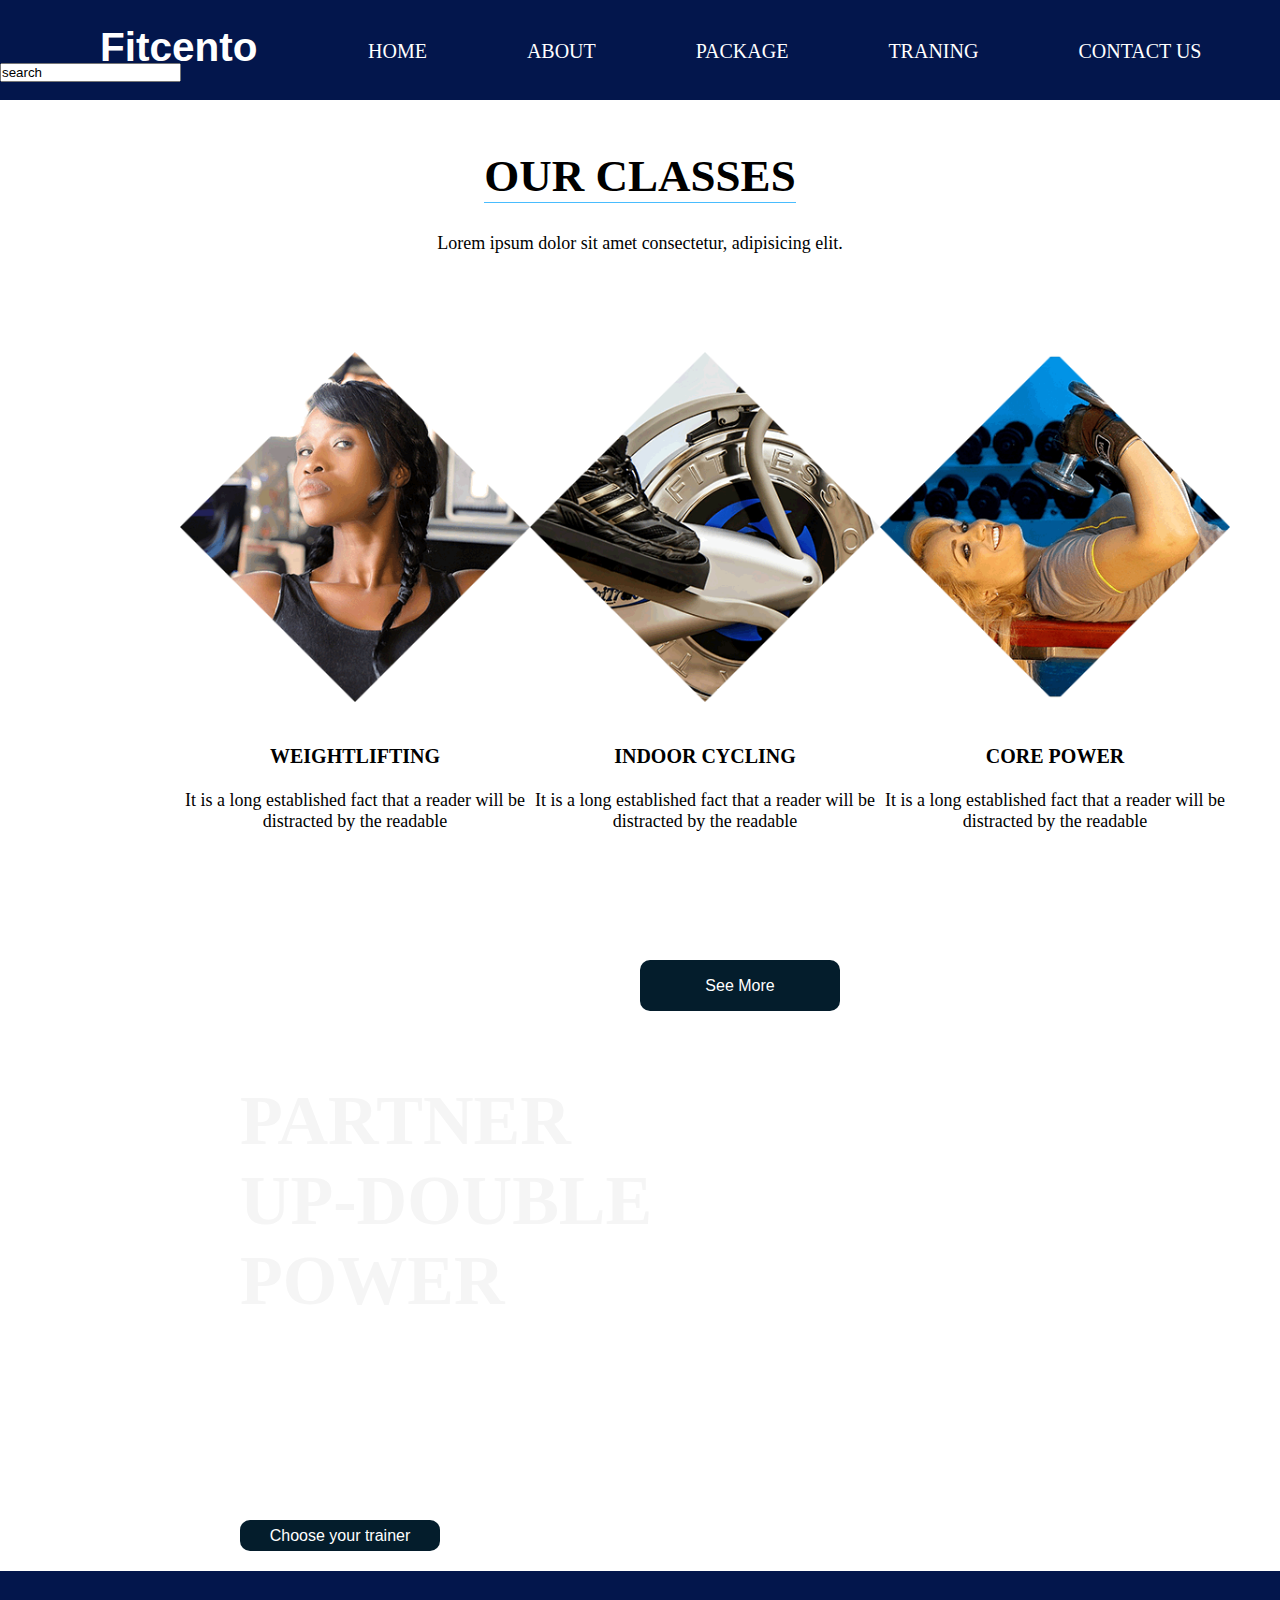
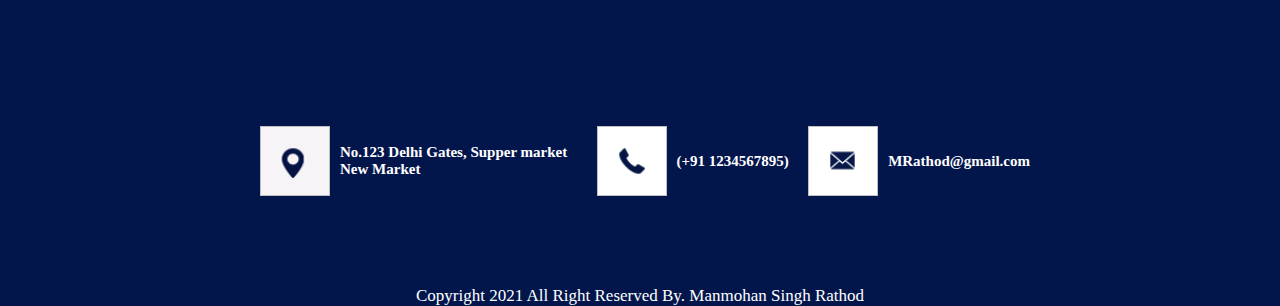
==== OurClasses.html @ 49d1f1d0 "Initial commit" ====
<!DOCTYPE html>
<html lang="en">
<head>
    <meta charset="UTF-8">
    <meta http-equiv="X-UA-Compatible" content="IE=edge">
    <meta name="viewport" content="width=device-width, initial-scale=1.0">
    <title>Gym</title>
    <link rel="stylesheet" href="Css/style.css">

    <style>
        
    </style>
</head>
<body>

    <section id="OurClasses"">
        <header>
            <div class="container">
            <div class="Navbar">
                <div class="logo">
                    <h1 style="font-size: 40.5px;">Fitcento</h1>
                </div>

                <div class="items">
                    <ul>
                        <li> <a href="Index.html">Home</a> </li>
                        <li> <a href="About.html">About</a> </li>
                        <li> <a href="OurPrice.html">Package</a> </li>
                        <li> <a href="OurClasses.html">Traning</a> </li>
                        <li> <a href="Contact.html">Contact Us</a> </li>
                    </ul>
                </div>

                <div class="search">
                    <input type="search" value="search">
                </div>

            </div>
        </div>
        </header>

<!-- OurClasses -->
<section id="OurClasses">

    <div class="heading">
        <h1>Our Classes</h1> 
    <p>Lorem ipsum dolor sit amet consectetur, adipisicing elit.</p>
    </div>
      
    <div id="cards">
        <div class="card1">
            <div class="img"></div>
            <h5>WEIGHTLIFTING</h5>
            <p>It is a long established fact that a reader will be distracted by the readable</p>
        </div>
         <div class="card2">
            <div class="img2"></div>
            <h5>INDOOR CYCLING</h5>
            <p>It is a long established fact that a reader will be distracted by the readable</p>
        </div>
        <div class="card3">
            <div class="img3"></div>
            <h5>CORE POWER</h5>
            <p>It is a long established fact that a reader will be distracted by the readable</p>
        </div> 
    </div>

    <button>See More</button> 
</section>


      <!-- Partner -->
      <section id="PARTNER">

        <div class="dumble">
            <h1>PARTNER <br>
                UP-DOUBLE POWER</h1>
                <p>it is a long established fact that a reader will be distracted by the readable content of a page when looking at its layout. The point of using Lorem Ipsum is tha</p>
        
                <button style="position: relative; left:0;">Choose your trainer</button>

            </div>

    </section>

        <!-- footer -->

        <section id="footer">
            <div class="details">
                <div class="location">
                    <img id="img4" alt="">
                    <h3>No.123 Delhi Gates, Supper market <br> New Market</h3>
                </div>
            
                <div class="phonenumber">
                    <img  id="img5" alt="">
                    <h3>(+91 1234567895)</h3>
                </div>
            
                <div class="Email">
                    <img id="img6" alt="">
                    <h3>MRathod@gmail.com</h3>
                </div>
            </div>
            
            <div class="socialMediaLogo">
                <div class="facebook"></div>
                <div class="twitter"></div>
                <div class="linkedIn"></div>
                <div class="instagram"></div>
            </div>
            
            <div class="copyright">Copyright 2021 All Right Reserved By. Manmohan Singh Rathod</div>
            
                </section>

    
</body>
</html>
---- Css/style.css ----
*{
    padding:0;
    margin: 0;
}

section{
    width: 100%;
    height:100vh;
}

.Navbar{
    background-color: #03164c;
    width: 100%;
    height:100px;
}
.logo{
    color:#fff;
    font-size: 27px;
    padding:24px 100px;
    font-family:'Franklin Gothic Medium', 'Arial Narrow', Arial, sans-serif;   
}

ul{ 
    width: auto;
    margin-top: -55px;
    margin-left: 20rem;
}

li{
    display: inline-block;
}

a{
    text-decoration: none;
    color:#fff;
    padding:20px 48px;
    font-size: 20px;
    text-transform: uppercase;    
    font-family:Cambria, Cochin, Georgia, Times, 'Times New Roman', serif;
}

#btn{
    background-color:#fff;
    float: right;
    width:6rem;
    height:2.5rem;
    margin:-30px 30px 0 20px;
    display: flex;
    justify-content: center;
    align-items: center;
    border: none;
    overflow: hidden;
}

#btn a{
    color:#282828;
    font-size: 17px;  
  
}

#btn a:hover{
    transition: 0.3s;
    background-color: #fe6703;
    color:#fff;
}


/* Background */
.Home{
    background:url(../img/banner-bg.png) no-repeat top center ;
    background-size: cover;
    display: flex;
    align-items: center;
    width: 100%;
    height:90vh;
    background-attachment: fixed;   
}

.Home .box{
    width:100%;
    margin:0 190px;
    height:30vh;
    border-radius: 10px;
    border:0px solid red;
    display: flex;
    align-items: center;
    justify-content: center;
    justify-content: space-between;
    flex-direction: column;
    background-color: #626975;
    position: relative;
}

.box h1{
    margin-top: 20px;
    font-size: 60px;
    color:#fff;
}

.box h2{
    font-size: 45px;
    color:#03164c;
}
.box p{
    font-size: 20px;
    color:#fff;
    margin-bottom: 40px;
}
.Home .btn{
    width: 12rem;
    height:3.3rem;
    border-radius: 10px;
    text-align: center;
    line-height:3.3rem;
    font-size: 20px;
    background-color: #03164c;
    color:#fff;
    position: absolute;
    left:40rem;
    top:37rem;
}

/* About */
.About{
    display: flex;
    margin-top: 0px;
    flex-wrap: wrap;
        
}
.Aboutpg{
    width: 100%;
    height:30vh;
    background-color: whitesmoke;
    border:0px solid #000;
    display: flex;
    justify-content: center;
    justify-content: space-around;
    align-items: center;
    flex-direction: column;
    
}
.Aboutpg h1{
    font-size: 45px;
    border-bottom: 1px solid #49bcfe;
    text-transform: uppercase;
}
.Aboutpg p{
    font-size: 15px;
    color:#282828;
    font-family: 'Lucida Sans', 'Lucida Sans Regular', 'Lucida Grande', 'Lucida Sans Unicode', Geneva, Verdana, sans-serif;
}

#AboutBox{
    background-attachment: fixed;
    width:100% auto;
    height:70vh;
    border:0px solid red;
    display: flex;
    flex-wrap: nowrap;
}

.Gym{
    width:50%;
    height:70vh;
    background-color: #000;
    display: flex;
    justify-content: center;
    flex-wrap: wrap;
    align-content: flex-start;
}

.Gym h2{
    color:#fff;
    font-size: 32px;
    position: relative;    
    right:110px;
    top:30px;
}

.Gym p{
    color:#fff;
    padding:70px 130px;
    font-size:21px;
}

.Gym button{
    width: 12.5rem;
    height:3.2rem;
    border-radius: 10px;
    background-color: #fe6703;
    border:0px;
    font-size: 1.2rem;
    color:#fff;
    position: relative;
    bottom:40px;
    right:152px;
}

.Gym button:hover{
    color:#181818;
    cursor: pointer;
}
.image{
    width:50%;
    height:70vh;
    border:0px solid red;
    background: url(../img/about-bg.png);
    background-repeat: no-repeat;
    background-size: cover;
}

/* Our Classes */
.heading{
    display: flex;
    align-items: center;
    flex-direction: column;
    border:0px solid red;
    padding:50px 0;
   
}
.heading h1{
    font-size: 45px;
    border-bottom: 1px solid #49bcfe;
    text-transform: uppercase;
}

.heading p{
    padding-top:30px;
    font-size: 18px;
}

#cards{
    display: flex;
    justify-content: center;
    padding: 0 180px;
    justify-content: space-around;
    border:0px solid #000 ;
    align-items: center;
    height: 64vh;
}

#cards .card1{
    border:0px solid green;
    display: flex;
    justify-content: space-between;
    flex-direction: column;
    width:350px;
    height: 480px;
}

#cards .card1 .img{
    display: flex;
    justify-content: space-between;
    background: url(../img/img-1.png);
    background-repeat: no-repeat;
    background-size: cover;
    overflow: hidden;
    width:350px;
    height:350px;
}
.card1 h5{
    display: flex;
    justify-content: center;
    font-size: 20px;
    position: relative;
    bottom:-10px;
}

.card1 p{
    text-align: center;
    font-size: 18px; 
}

#cards .card2{
    border:0px solid green;
    display: flex;
    justify-content: space-between;
    flex-direction: column;
    width:350px;
    height: 480px;
}

#cards .card2 .img2{
    display: flex;
    justify-content: space-between;
    background: url(../img/img-2.png);
    background-repeat: no-repeat;
    background-size: cover;
    overflow: hidden;
    width:350px;
    height:350px;
}
.card2 h5{
    display: flex;
    justify-content: center;
    font-size: 20px;
    position: relative;
    bottom:-10px;
}

.card2 p{
    text-align: center;
    font-size: 18px; 
}


#cards .card3{
    border:0px solid green;
    display: flex;
    justify-content: space-between;
    flex-direction: column;
    width:350px;
    height: 480px;
}

#cards .card3 .img3{
    display: flex;
    justify-content: space-between;
    background: url(../img/img-3.png);
    background-repeat: no-repeat;
    background-size: cover;
    overflow: hidden;
    width:350px;
    height:350px;
}
.card3 h5{
    display: flex;
    justify-content: center;
    font-size: 20px;
    position: relative;
    bottom:-10px;
}

.card3 p{
    text-align: center;
    font-size: 18px; 
}

#OurClasses{
  height:120vh;
  display: flex;
  flex-direction: column;
}

#OurClasses button{
   margin-top:100px;
   width: 12.5rem;
    height:3.2rem;
    border-radius: 10px;
    background:#041d2c;
    color: #fff;
    font-size: 1rem;
    text-align: center;
    border:0px solid #fff;
    position: relative;
    left:40rem;
    bottom:20px;
}

#OurClasses button:hover{
    background: #fe6703;
    cursor: pointer;
    transition: 0.3s;
    color:#181818;
}

/* PARTNER */
#PARTNER{
    height:60vh;
    background: url(../img/img-4.png);
    background-repeat: no-repeat;
    background-size: cover;
    background-attachment: fixed;
}

.dumble{
  border: 0px solid red;
  height:60vh;
  width:50%;
  margin-left: 15rem;
  display: flex;
  justify-content: center;
  flex-direction: column;
  justify-content: space-around;
}

.dumble h1{
    font-size: 70px;
    color:whitesmoke;
    padding-top: 50px;
}

.dumble p{
    color:#fff;
    font-size: 20px;
    padding-bottom: 50px;
}
.dumble button{
   width: 12.5rem;
    height:3.2rem;
    border-radius: 10px;
    background:#fe6703;
    color: #fff;
    font-size: 1rem;
    text-align: center;
    border:0px solid #fff;
    position: relative;
    bottom: 50px;
}

.dumble button:hover{
    transition: 0.3s;
    color:#282828;
    cursor: pointer;
}

/* OurPrice */
#OurPrice{
    display: flex;
    flex-direction: column;
    justify-content: space-around;
}

.PriceH{
    border:0px solid black;
    display: flex;
    flex-direction: column;
    align-items: center;
}

.PriceH h1{
    font-size: 45px;
    border-bottom: 1px solid #49bcfe;
    text-transform: uppercase;
}

.PriceH p{
    padding-top:30px;
    font-size: 18px;
}

/* OurPrice */

#OurPrice .card2{
    display: flex;
    justify-content: center;
    justify-content: space-around;
    border: 0px solid red;
    height:50vh;
    margin:-100px 180px; 
}

.card6{
    background-color:#022431;
    border-radius: 20px;
    width:22rem;
    box-shadow: rgba(0, 0, 0, 0.3) 0px 19px 38px, rgba(0, 0, 0, 0.22) 0px 15px 12px;
}

.card6:hover{
    transition: 0.2s;
    border: 2px solid #fe6703;
    cursor: pointer;   
}
.card6 h2{
    color:#fff;
    text-align: center;
    line-height: 80px;
    font-weight:initial 200;
    font-size: 20px;
}

.card6 h1{
    color:#fff;
    text-align: center;
    line-height: 40px;
    font-size: 2.8rem;
    font-weight: inherit;
}

.card6 p{
    color:#fff;
    padding-top: 22px;
    font-size: 17px;
    font-weight:inherit;
}

.card4{
    background-color: #03164c;
    border-radius: 20px;
    width:22rem;
    box-shadow: rgba(0, 0, 0, 0.3) 0px 19px 38px, rgba(0, 0, 0, 0.22) 0px 15px 12px;
}

.card4:hover{
    transition: 0.2s;
    border: 2px solid #fff;
    cursor: pointer;   
}

.card4 h2{
    color:#fff;
    text-align: center;
    line-height: 80px;
    font-weight:initial 200;
    font-size: 20px;
}

.card4 h1{
    color:#fff;
    text-align: center;
    line-height: 40px;
    font-size: 2.8rem;
    font-weight: inherit;
}

.card4 p{
    color:#fff;
    padding-top: 22px;
    font-size: 17px;
    font-weight:inherit;
}

.card5{
    background-color: #022431;
    border-radius: 20px;
    width:22rem;
    box-shadow: rgba(0, 0, 0, 0.3) 0px 19px 38px, rgba(0, 0, 0, 0.22) 0px 15px 12px;
}

.card5:hover{
    transition: 0.2s;
    border: 2px solid #fe6703;
    cursor: pointer;   
}

.card5 h2{
    color:#fff;
    text-align: center;
    line-height: 80px;
    font-weight:initial 200;
    font-size: 20px;
}

.card5 h1{
    color:#fff;
    text-align: center;
    line-height: 40px;
    font-size: 2.8rem;
    font-weight: inherit;
}

.card5 p{
    color:#fff;
    padding-top: 22px;
    font-size: 17px;
    font-weight:inherit;
}

.colorChage{
    color:#fe6703;
}

.button{
    border: 0px solid green;
    display: flex;
    justify-content: center;
}

.button{
   display: flex;
   justify-content: space-around;
   margin:-20px 150px;
}

.btn{
    width: 12.5rem;
    height:3.2rem;
    border-radius: 10px;
    background:#fe6703;
    color: #fff;
    font-size: 1rem;
    text-align: center;
    border:0px solid #fff;
    text-transform: uppercase;
}
.btn:hover{
    transition: 0.3s;
    background-color: #03164c;
    color:#fff;
    cursor: pointer;
}

.btnCh{
    width: 12.5rem;
    height:3.2rem;
    border-radius: 10px;
    background:#03164c;
    color: #fff;
    font-size: 1rem;
    text-align: center;
    border:0px solid #fff;
    text-transform: uppercase;
}
.btnCh:hover{
    transition: 0.3s;
    background-color: #fe6703;
    color:#282828;
    cursor: pointer;
}

/* Contact */

#Contact{
    display: flex;
    flex-direction: column;
    justify-content: space-between;
    border:0px solid orangered;
}
#Contact .ContactH{
    display: flex;
    align-items: center;
    flex-direction: column;
    border:0px solid red;
   margin:30px 0 ;
}

.ContactH h1{
    font-size: 45px;
    border-bottom: 1px solid #49bcfe;
    text-transform: uppercase;
}

.ContactH p{
    padding-top:30px;
    font-size: 18px;
}

#form-map{
    border:0px solid green;
    display: flex;
    flex-wrap: nowrap;
    margin:0px 0;
}

.form{
    display: flex;
    justify-content: center;
    align-items: center;
    flex-direction: column;
    border:0px solid yellow;
    width:50%;
    height:70vh;
    background:url(../img/contact-bg.png) ;
    background-size: cover;
    background-repeat: no-repeat;
}
.form h1{
    color:#fff;
    font-size: 30px;
    font-weight:inherit 50;
    text-transform: uppercase;
    position: relative;
    right: 130px;
}
.form .forms{
    display: flex;
    flex-direction: column;
    color:#fff;
    border:0px solid red;
    height:40vh;
    width:80%;
}

.forms input{
    width: 100%;
    padding:10px 0px;
    margin: 8px 0;
    font-size: 15px;
    box-sizing: border-box;
    border:none;
    background:none;
    border-bottom: 1px solid #fff;
    font-size: 18px;
    font-weight:initial;
    color:#fff;
}

.forms textarea{
    padding:50px 0;
    font-size:15px;
    background:none;
    border:none;
    border-bottom: 1px solid #fff;
    font-weight:initial;
    color: #fff;
}

.form button{
    width: 10rem;
    height:3.2rem;
    border-radius: 10px;
    background:#041d2c;
    color: #fff;
    font-size: 1rem;
    text-align: center;
    border:0px solid #fff;
    text-transform: uppercase;
    position: relative;
    right:225px;
    top:25px;
}

.form button:hover{
    transition: 0.3s;
    background-color: #fff;
    color:#282828;
    cursor:pointer;
    border:2px solid #fe6703;
}

.map{
    border:0px solid #000;
    width:50%;
    height:70vh;   
}

/* Footer */
#footer{
    height:52vh;
    background: #03164c;
    border:0px solid yellow;
    display: flex;
    flex-direction: column;
    justify-content: space-between;
    
}

.details{
    border:0px solid red;
    display: flex;
    flex-wrap: wrap;
    align-content: flex-end;
    justify-content: space-between;
    height:25vh;
    padding: 0 250px;
}
    
.location{
    display: flex;
    flex-direction: row;
    align-items: center;
    padding:0 10px;
}
 .location #img4{
    background:url(../img/map-icon.png);
    background-size: cover;
    background-repeat: no-repeat;
    width:70px;
    height:70px; 
}

.location h3{
    color:#fff;
    font-size: 15px;
    padding-left: 10px;
}

.phonenumber{
    display: flex;
    flex-direction: row;
    align-items: center;
}

.phonenumber #img5{
    background:url(../img/phone-icon.png);
    background-size: cover;
    background-repeat: no-repeat;
    width:70px;
    height:70px;
}

.phonenumber h3{
    color:#fff;
    font-size: 15px;
    padding-left: 10px;
}

.Email{
    display: flex;
    flex-direction: row;
    align-items: center;
}
.details .Email #img6{

 background:url(../img/email-icon.png);
background-size: cover;
background-repeat: no-repeat;
width:70px;
    height:70px;
}

.Email h3{
    color:#fff;
    font-size: 15px;
    padding-left: 10px;
}
.socialMediaLogo{
    border:0px solid green;
    height:10vh;
    display: flex;
    align-items: center;
    justify-content: center;
    justify-content: space-around;
    padding:0 680px;
    
}

.socialMediaLogo .facebook{
background: url(../img/fb-icon.png);
background-size: cover;
background-color: #03164c;
width:33px;
height:33px;

}

.socialMediaLogo .twitter{
 background: url(../img/twitter-icon.png);
 background-size: cover;
 background-color: #03164c;
 width:33px;
 height:33px;
}

.socialMediaLogo .linkedIn{
background:url(../img/in-icon.png);
background-size: cover;
background-color: #03164c;
width:33px;
height:33px;

}

.socialMediaLogo .instagram{
    background:url(../img/instagram-icon.png);
background-size: cover;
background-color: #03164c;
width:33px;
height:33px;
}

.copyright{
    border:0px solid #fff;
    font-size: 17px;
    color:#fff;
    display: flex;
    justify-content: center;
   
}
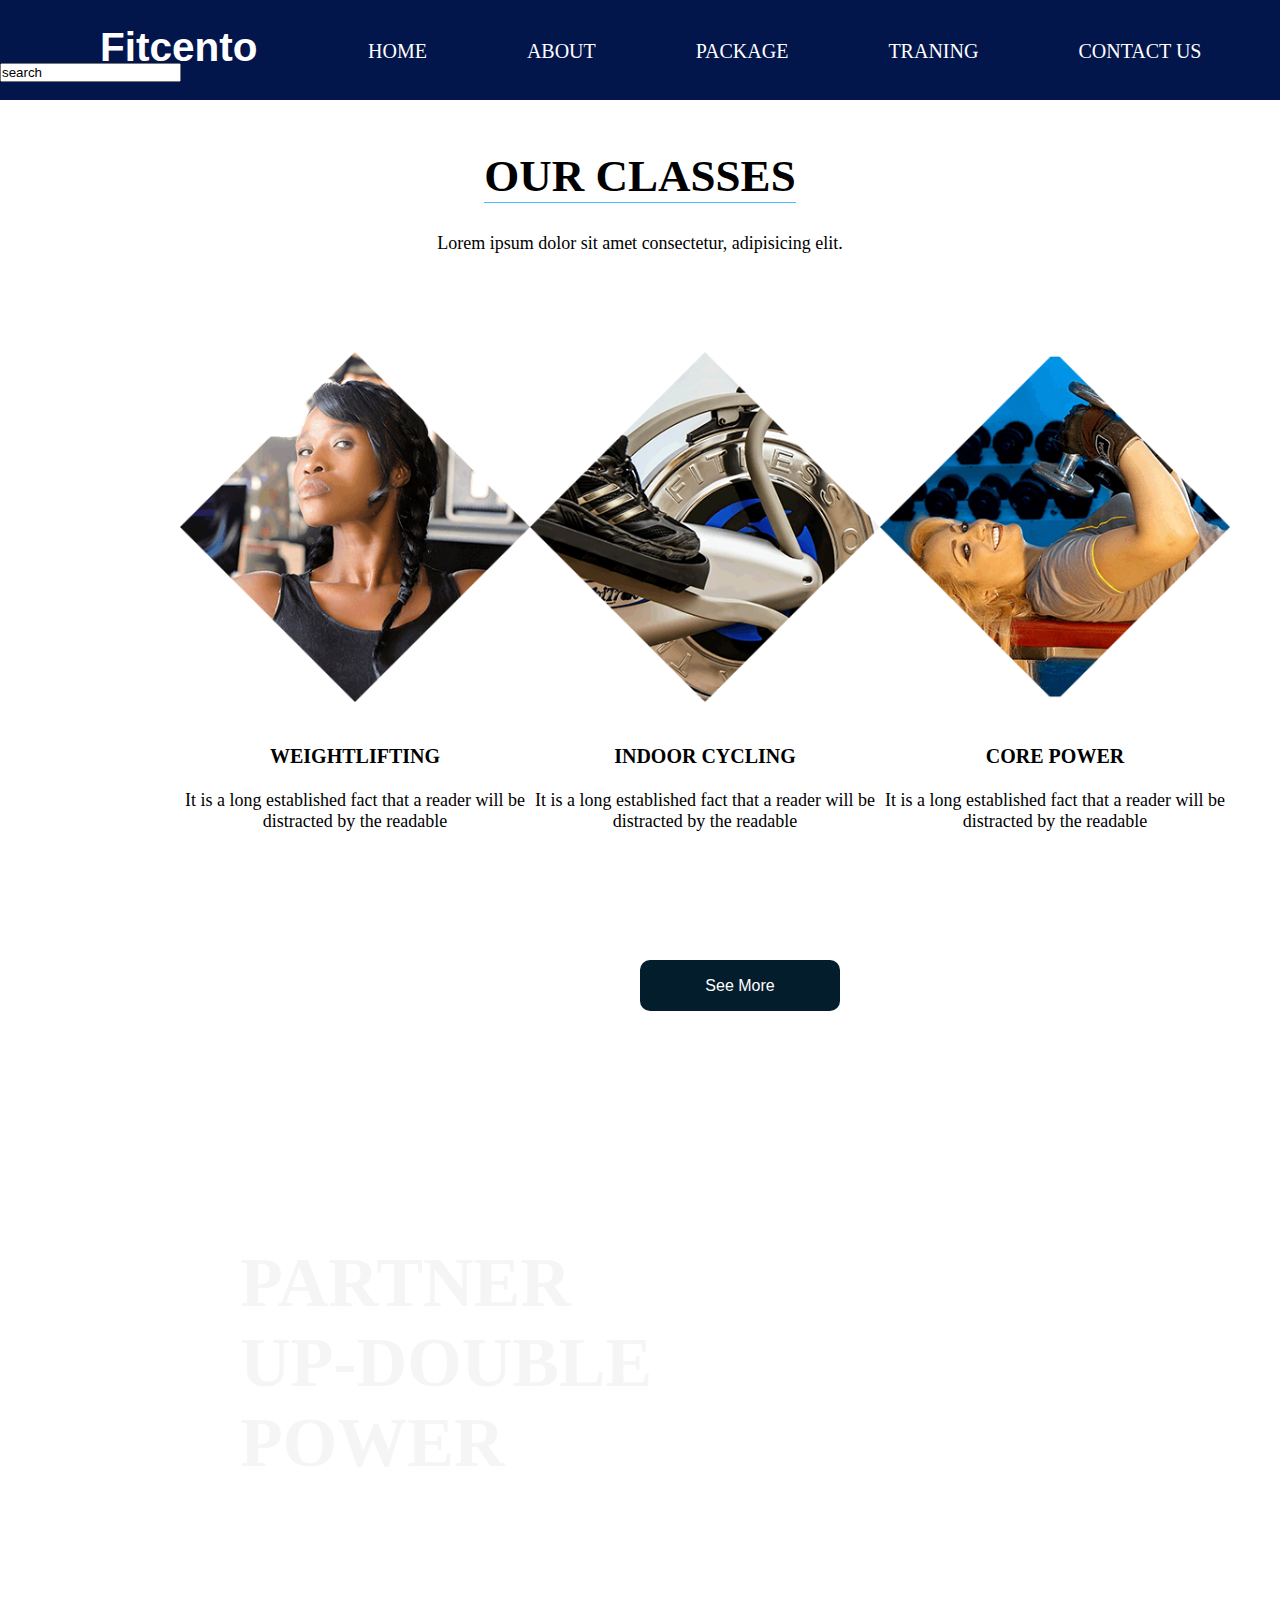
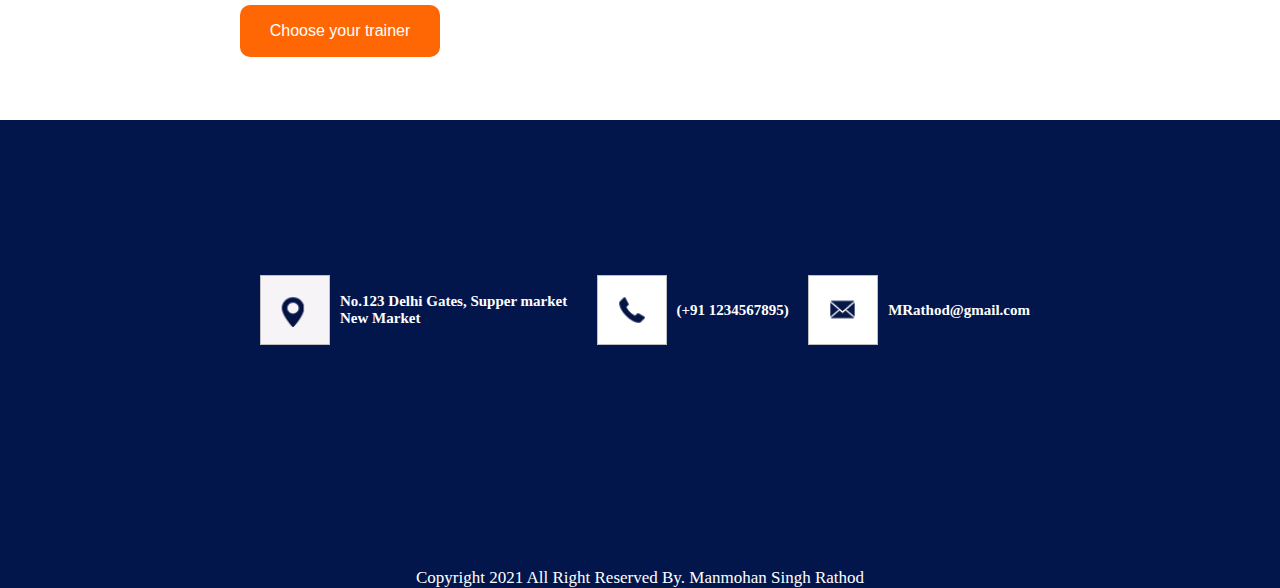
==== commit d8a19dda: "Update OurClasses.html" ====
--- a/OurClasses.html
+++ b/OurClasses.html
@@ -6,14 +6,8 @@
     <meta name="viewport" content="width=device-width, initial-scale=1.0">
     <title>Gym</title>
     <link rel="stylesheet" href="Css/style.css">
-
-    <style>
-        
-    </style>
 </head>
 <body>
-
-    <section id="OurClasses"">
         <header>
             <div class="container">
             <div class="Navbar">
@@ -116,4 +110,4 @@
 
     
 </body>
-</html>+</html>
